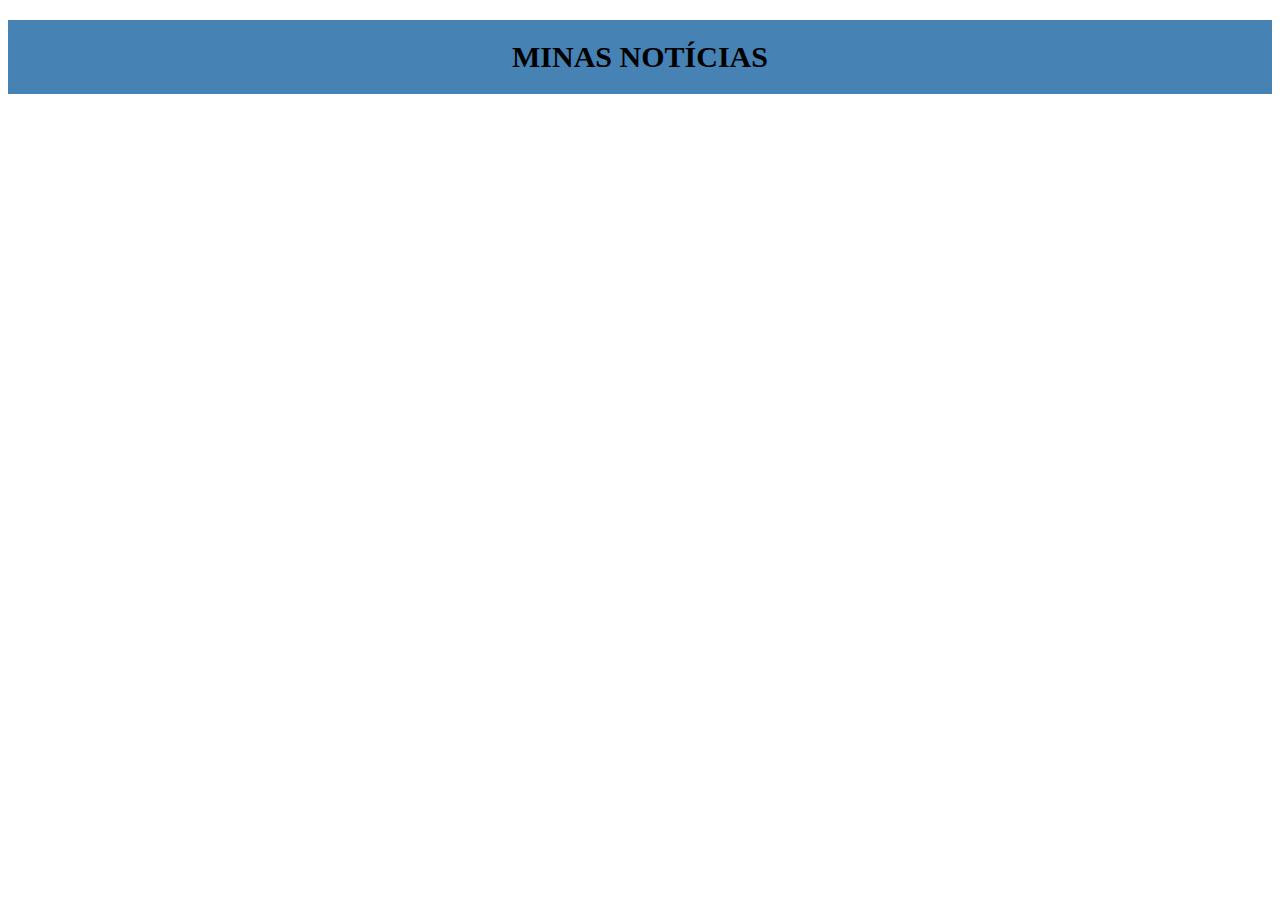
==== pagina-de-noticias/index.html @ 7f3db8dd "Projeto inicial" ====
<!DOCTYPE html>
<html lang="en">
<head>
    <meta charset="UTF-8">
    <meta http-equiv="X-UA-Compatible" content="IE=edge">
    <meta name="viewport" content="width=device-width, initial-scale=1.0">
    <title>Minas Notícias</title>
    <link rel="stylesheet" href="styles.css">


</head>


<body>
    <div class="navegador">

       <h1>MINAS NOTÍCIAS</h1>

    </div>
    
</body>
</html>
---- pagina-de-noticias/styles.css ----
.navegador h1{

    text-align: center;
    background-color:#4682B4;
    font-size: 30px;
    padding-block: 20px;
}
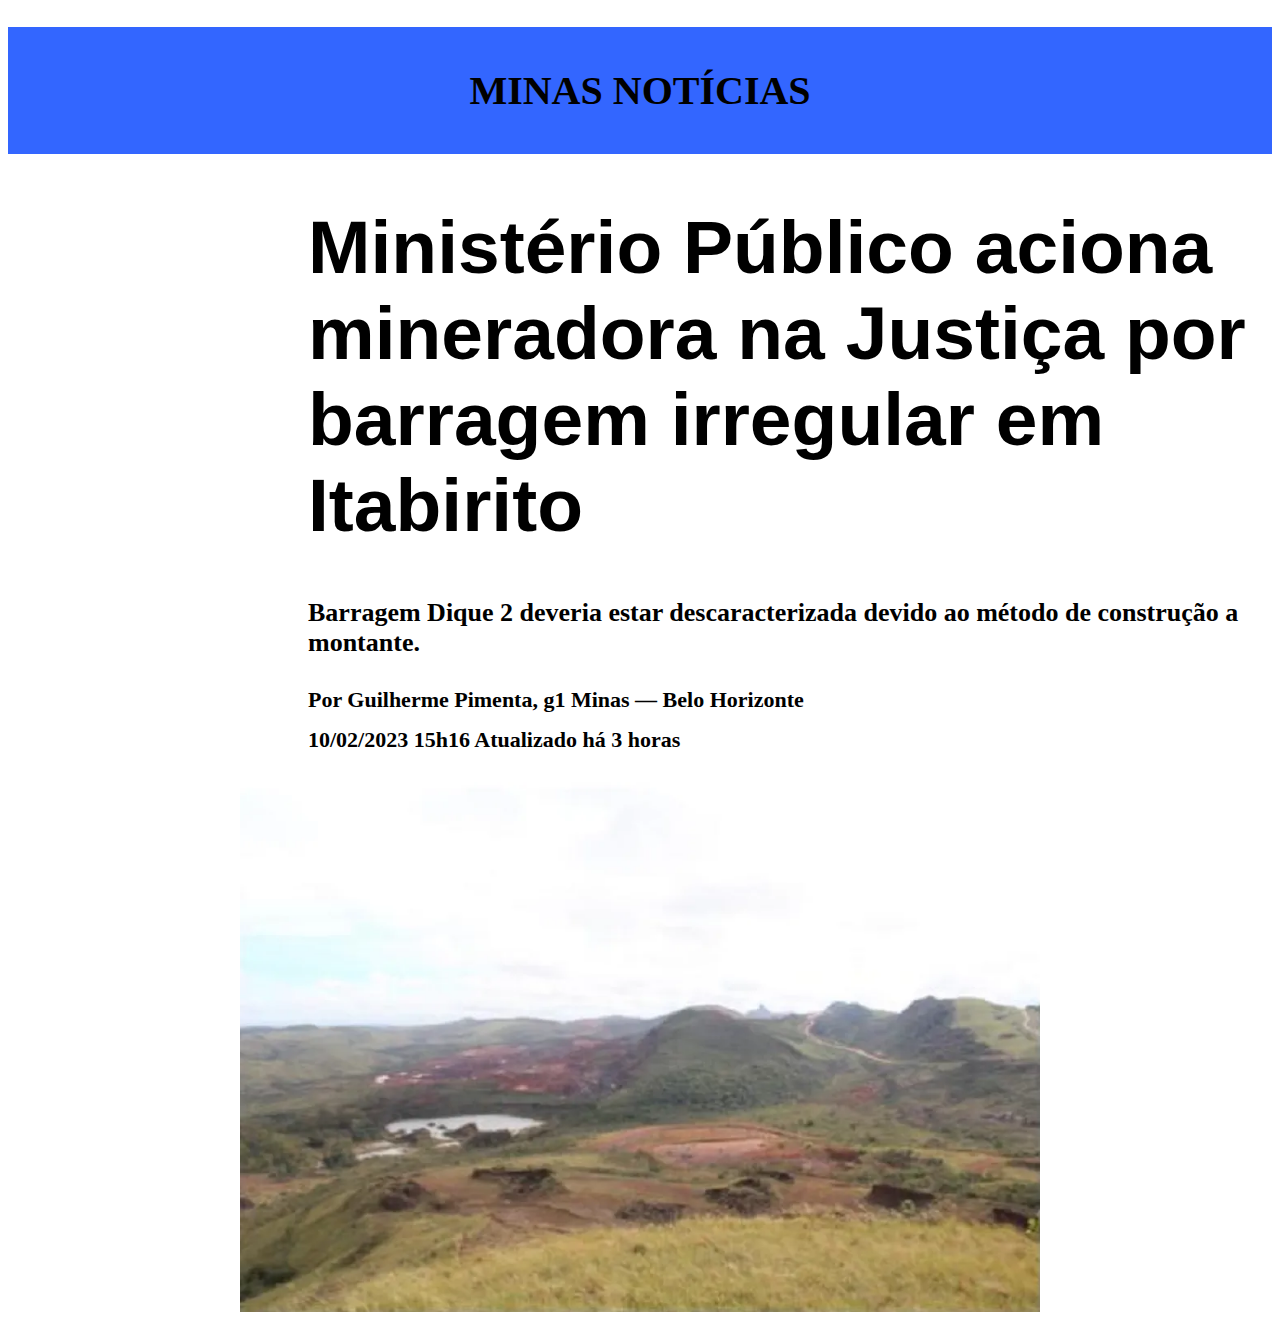
==== commit 7a669211: "Atualização do projeto" ====
--- a/pagina-de-noticias/index.html
+++ b/pagina-de-noticias/index.html
@@ -15,8 +15,19 @@
     <div class="navegador">
 
        <h1>MINAS NOTÍCIAS</h1>
+       
+    </div>
 
+    <div class="titulo">
+
+       <h1>Ministério Público aciona<br> mineradora na Justiça por<br> barragem irregular em Itabirito</h1>
+       <h2>Barragem Dique 2 deveria estar descaracterizada devido ao método de construção a montante.</h2>
+       <h3>Por Guilherme Pimenta, g1 Minas — Belo Horizonte<br>10/02/2023 15h16  Atualizado há 3 horas</h3>
+       <img src= "img/itabirito.jpg" alt="Foto de Itabirito">
+    
     </div>
+    
+    
     
 </body>
 </html>--- a/pagina-de-noticias/styles.css
+++ b/pagina-de-noticias/styles.css
@@ -1,8 +1,33 @@
 
-.navegador h1{
+.navegador h1 {
+    background-color:#3366FF;
+    text-align: center;
+    font-size: 40px;
+    padding: 40px;
 
-    text-align: center;
-    background-color:#4682B4;
-    font-size: 30px;
-    padding-block: 20px;
+           
+}
+
+.titulo h1{
+    margin-left: 300px;
+    font-size: 75px;
+    font-family:'Franklin Gothic Medium', 'Arial Narrow', Arial, sans-serif 
+}
+
+.titulo h2{
+    margin-left: 300px;
+    font-size: 26px;
+}
+
+.titulo h3{
+    margin-left: 300px;
+    font-size: 22px;
+    line-height: 40px;
+}
+
+.titulo img{
+    width: 800px;
+	display:block;
+	margin-right:auto;
+	margin-left:auto;
 }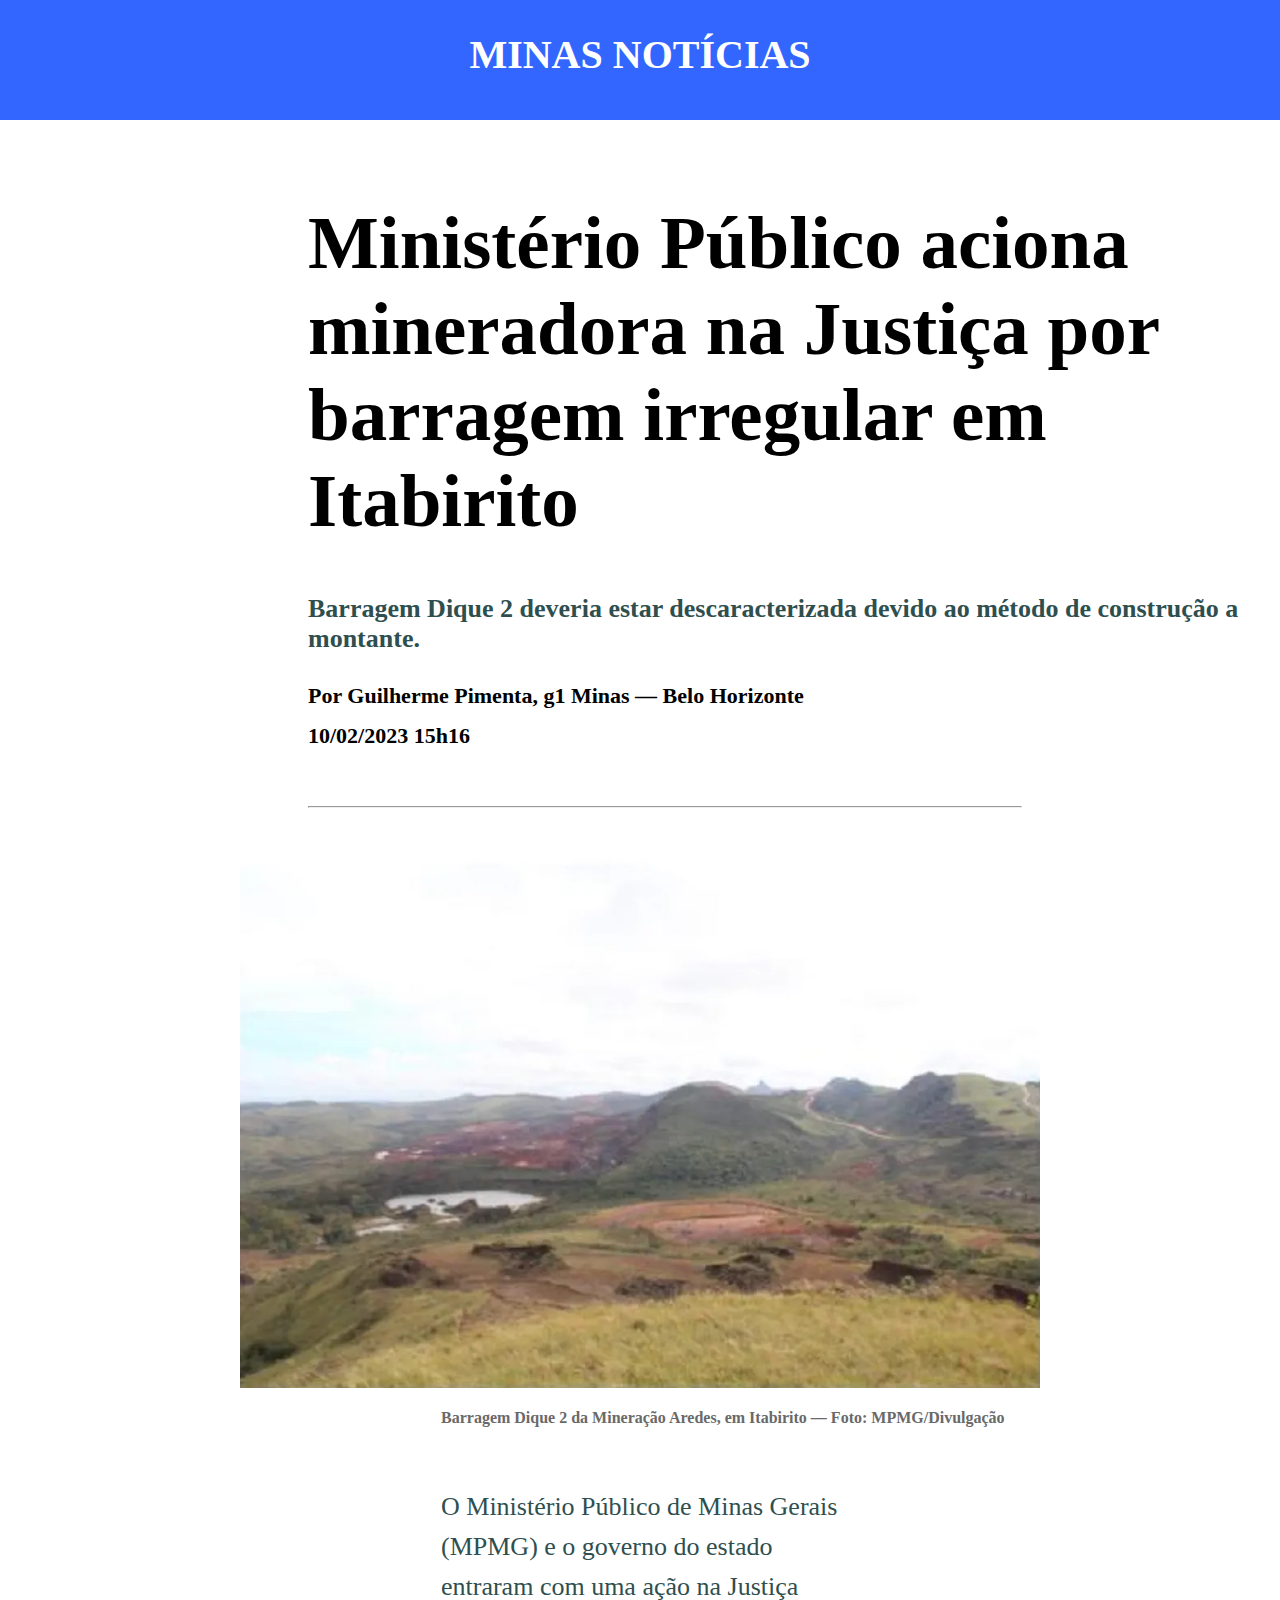
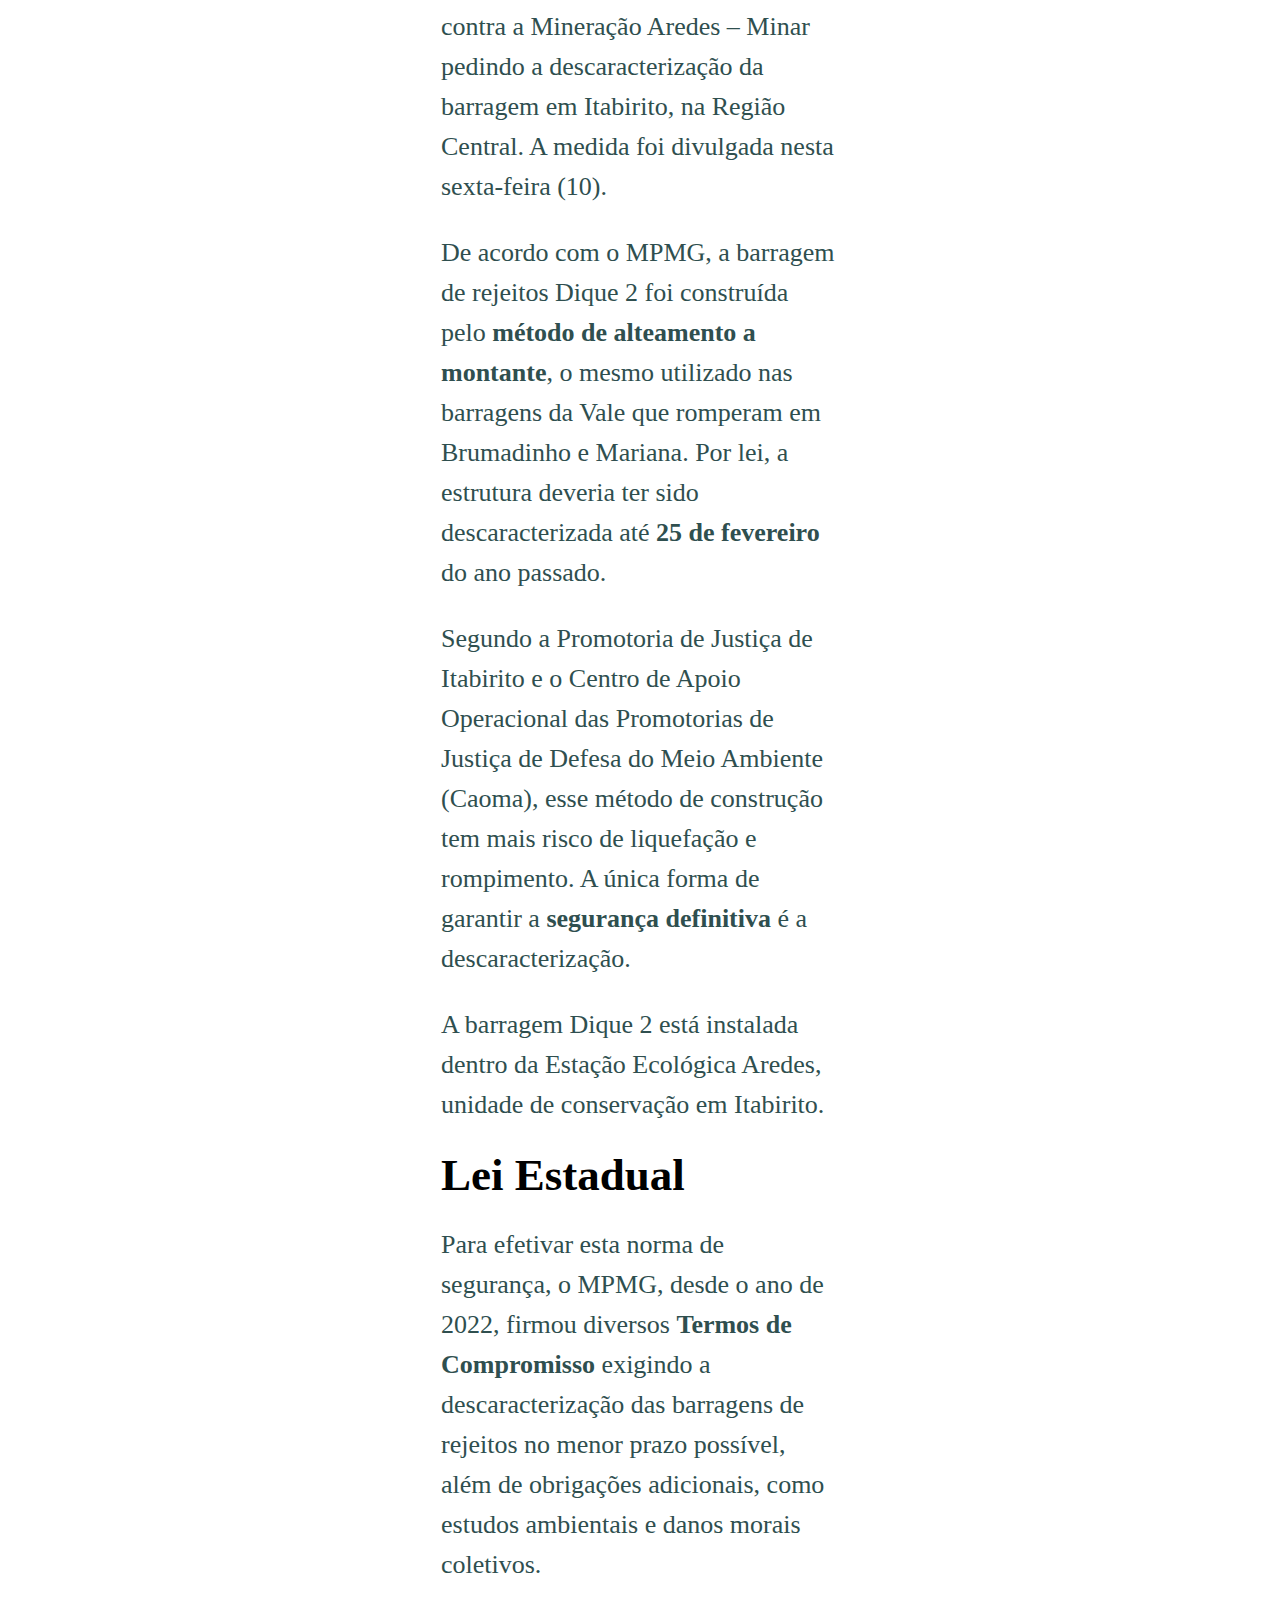
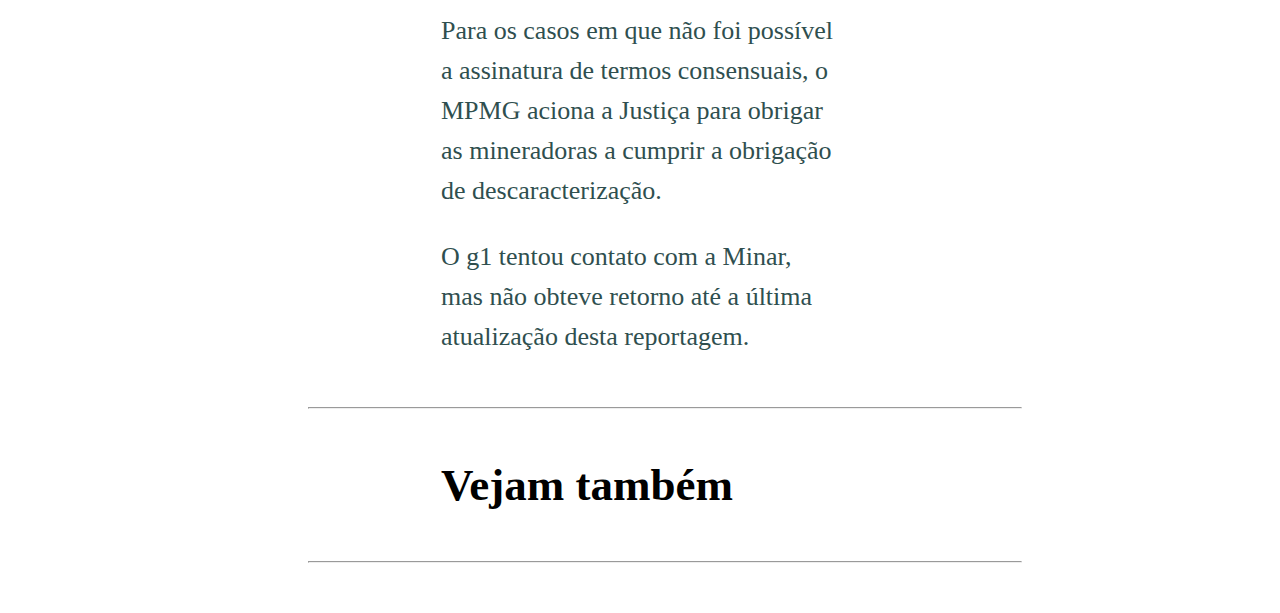
==== commit 8df31a02: "Salvando andamento do projeto" ====
--- a/pagina-de-noticias/index.html
+++ b/pagina-de-noticias/index.html
@@ -6,28 +6,79 @@
     <meta name="viewport" content="width=device-width, initial-scale=1.0">
     <title>Minas Notícias</title>
     <link rel="stylesheet" href="styles.css">
+    <script src="script.js"></script>
 
 
 </head>
 
 
 <body>
+    
     <div class="navegador">
 
        <h1>MINAS NOTÍCIAS</h1>
        
     </div>
 
+
+
     <div class="titulo">
-
+    
        <h1>Ministério Público aciona<br> mineradora na Justiça por<br> barragem irregular em Itabirito</h1>
+       
        <h2>Barragem Dique 2 deveria estar descaracterizada devido ao método de construção a montante.</h2>
-       <h3>Por Guilherme Pimenta, g1 Minas — Belo Horizonte<br>10/02/2023 15h16  Atualizado há 3 horas</h3>
+       
+       <h3>Por Guilherme Pimenta, g1 Minas — Belo Horizonte<br>10/02/2023 15h16</h3>
+       
+       <hr> 
+       
        <img src= "img/itabirito.jpg" alt="Foto de Itabirito">
+       
+       <h4>Barragem Dique 2 da Mineração Aredes, em Itabirito — Foto: MPMG/Divulgação </h4>
     
     </div>
+
+    <div class="conteudo">
+        
+        <p>O Ministério Público de Minas Gerais (MPMG) e o governo do estado entraram com uma ação na Justiça contra a Mineração Aredes – Minar pedindo a descaracterização da barragem em Itabirito, na Região Central. A medida foi divulgada nesta sexta-feira (10).
+        </p>
     
+        <p>De acordo com o MPMG, a barragem de rejeitos Dique 2 foi construída pelo <b> método de alteamento a montante</b>, o mesmo utilizado nas barragens da Vale que romperam em Brumadinho e Mariana. Por lei, a estrutura deveria ter sido descaracterizada até <b>25 de fevereiro</b> do ano passado.
+        </p>
+        
+        <p>Segundo a Promotoria de Justiça de Itabirito e o Centro de Apoio Operacional das Promotorias de Justiça de Defesa do Meio Ambiente (Caoma), esse método de construção tem mais risco de liquefação e rompimento. A única forma de garantir a <b>segurança definitiva</b> é a descaracterização.
+        </p>
+
+        <p>A barragem Dique 2 está instalada dentro da Estação Ecológica Aredes, unidade de conservação em Itabirito.
+        </p>
+
+        <h1>Lei Estadual</h1>
+
+        <p>Para efetivar esta norma de segurança, o MPMG, desde o ano de 2022, firmou diversos <b>Termos de Compromisso</b> exigindo a descaracterização das barragens de rejeitos no menor prazo possível, além de obrigações adicionais, como estudos ambientais e danos morais coletivos.
+        </p>
+
+        <p>Para os casos em que não foi possível a assinatura de termos consensuais, o MPMG aciona a Justiça para obrigar as mineradoras a cumprir a obrigação de descaracterização.
+        </p>
+
+        <p>O g1 tentou contato com a Minar, mas não obteve retorno até a última atualização desta reportagem.
+        </p>
+    </div>
+
+    <div class="extras">
+
+        <hr>
+        
+        <h1>Vejam também</h1>
+
+    </div>
+
+        <h1></h1>
+
     
-    
+
+    </body>
+
+    <hr>
+
 </body>
 </html>--- a/pagina-de-noticias/styles.css
+++ b/pagina-de-noticias/styles.css
@@ -1,28 +1,50 @@
+
 
 .navegador h1 {
     background-color:#3366FF;
     text-align: center;
     font-size: 40px;
-    padding: 40px;
-
-           
+    color: white;
+    padding-top: 30px;
+    margin: 0;
+    position: fixed;
+    top: 0;
+    left: 0;
+    width: 100%;
+    height: 90px;   
+    line-height: 50px;      
 }
 
 .titulo h1{
+    margin-top: 200px;
+    font-family: arial;
     margin-left: 300px;
     font-size: 75px;
-    font-family:'Franklin Gothic Medium', 'Arial Narrow', Arial, sans-serif 
+    font-family: arial Regular;
+
+
 }
 
 .titulo h2{
     margin-left: 300px;
     font-size: 26px;
+    font-family: arial Regular;
+    color:#2F4F4F;
+    
 }
 
 .titulo h3{
     margin-left: 300px;
     font-size: 22px;
     line-height: 40px;
+    font-family: arial Regular;
+    
+}
+
+.titulo hr{
+    margin-left: 300px;
+    margin-right: 250px;
+    margin-top: 50px;
 }
 
 .titulo img{
@@ -30,4 +52,38 @@
 	display:block;
 	margin-right:auto;
 	margin-left:auto;
-}+}
+.titulo h4{
+    margin-left: 433px;
+    font-family: arial Regular;
+    color: #696969;
+    margin-bottom: 60px;
+}
+
+.conteudo {
+    margin-left: 433px;
+    margin-right:433px;
+    font-size: 26px;
+    line-height: 40px;
+    font-family: arial Regular;
+    color: #2F4F4F;
+}
+
+.conteudo h1{
+    font-size: 45px;
+    font-family: arial Regular;
+    color:black;
+}
+
+.extras h1{
+    font-size: 45px;
+    font-family: arial Regular;
+    color:black;
+    margin-left: 433px;
+}
+body hr{
+    margin-left: 300px;
+    margin-right: 250px;
+    margin-top: 50px;
+    margin-bottom: 50px;
+
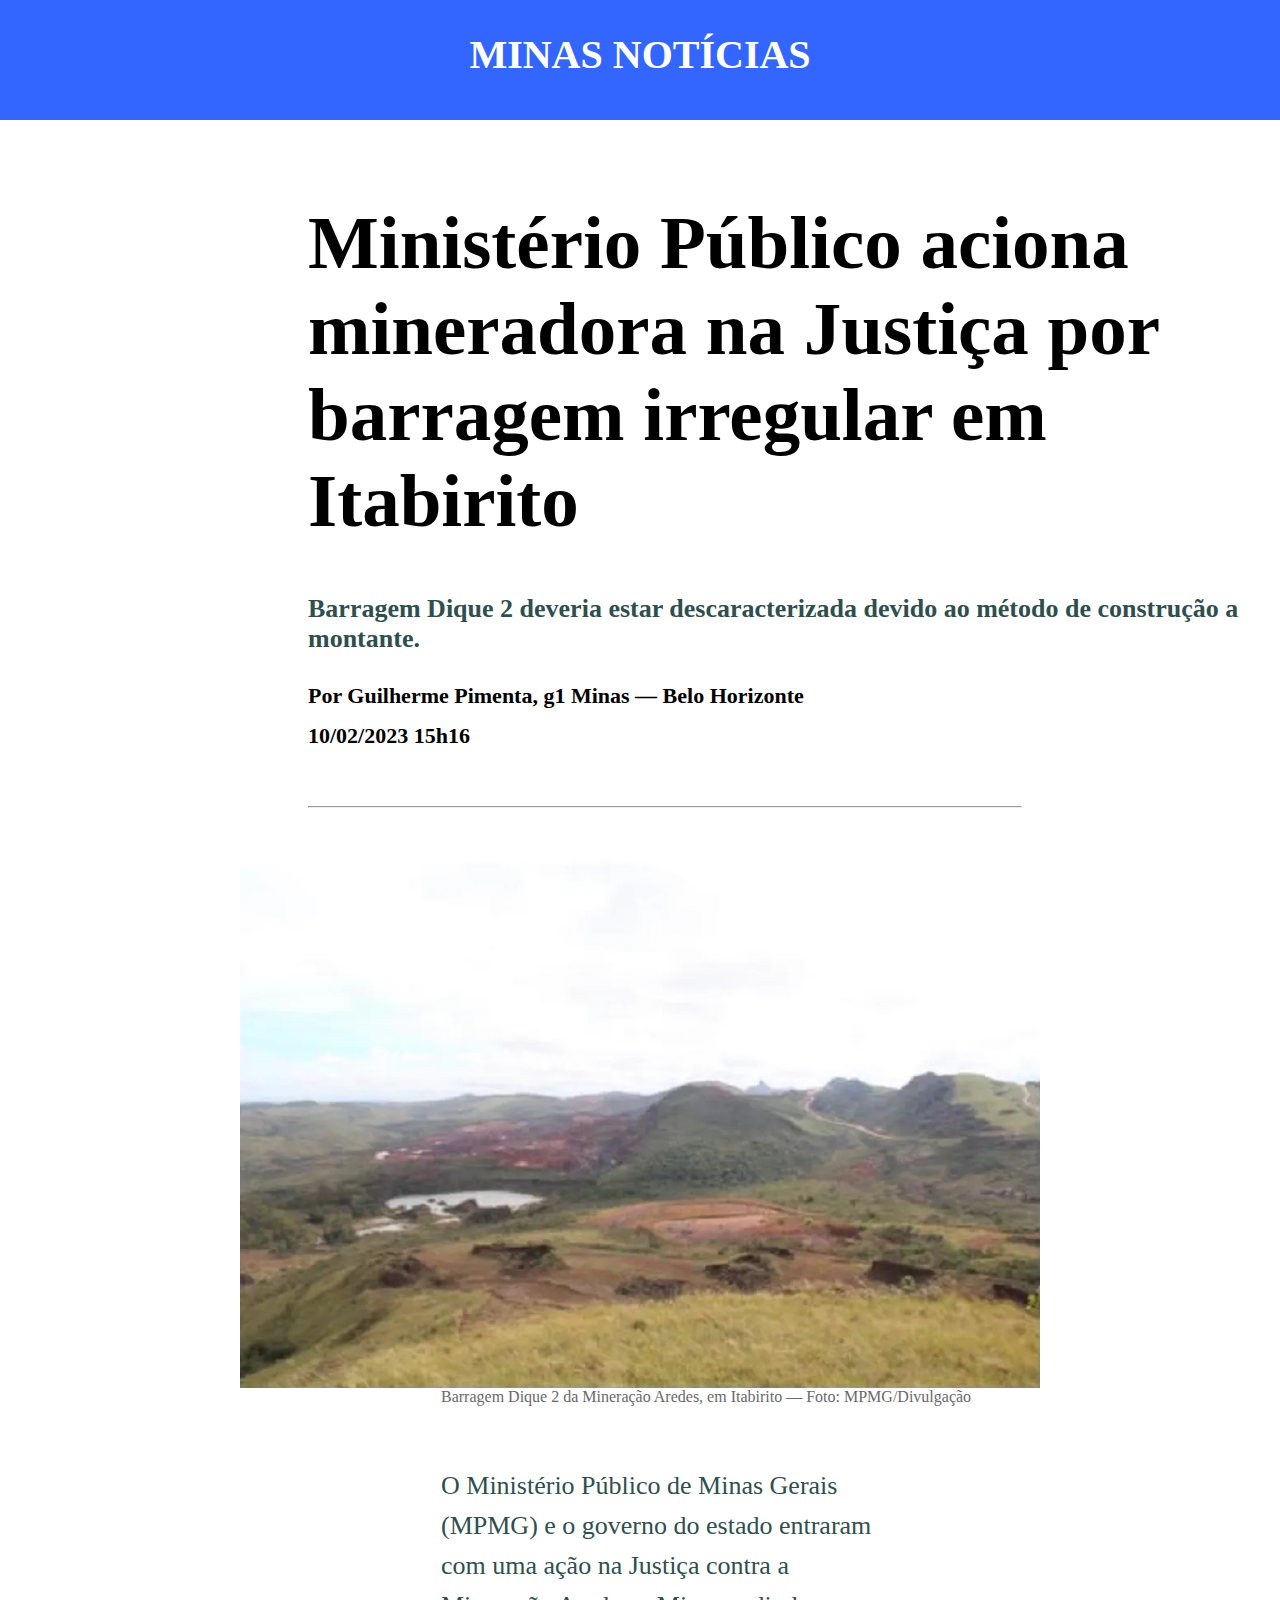
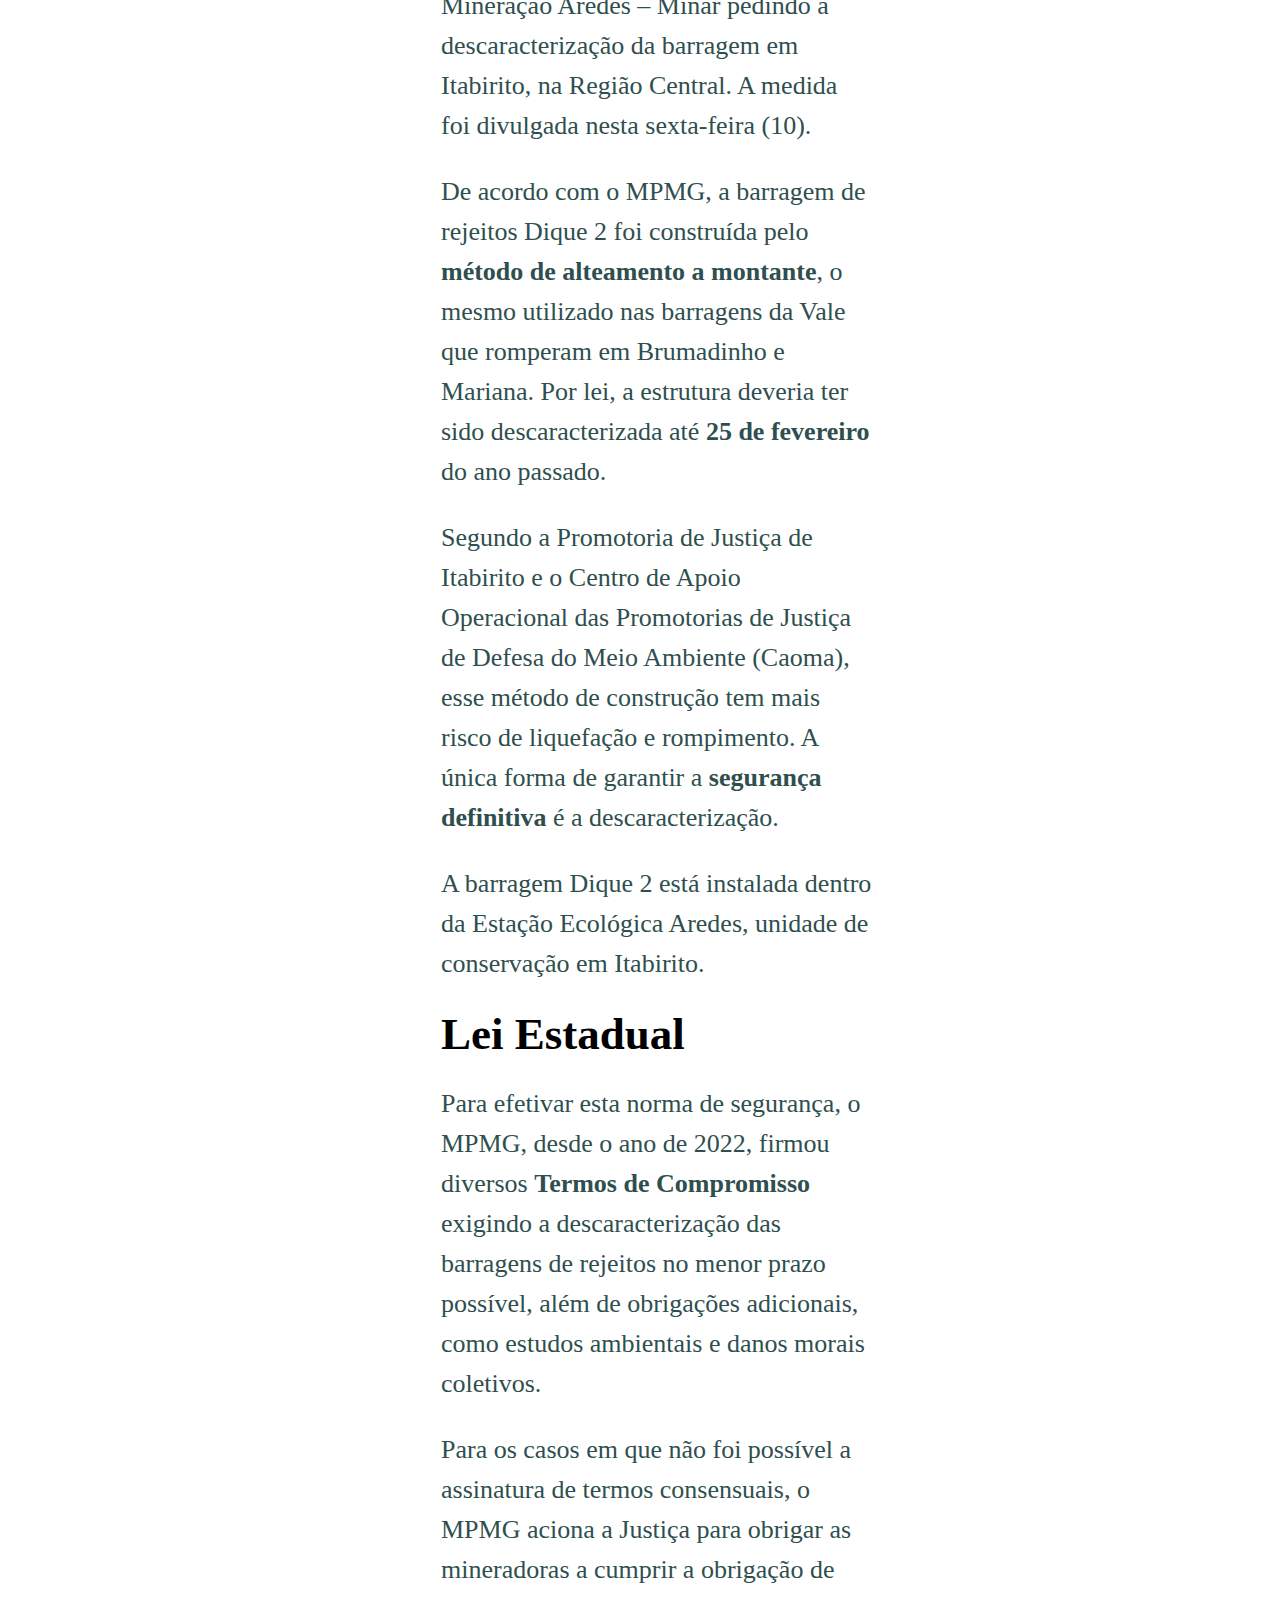
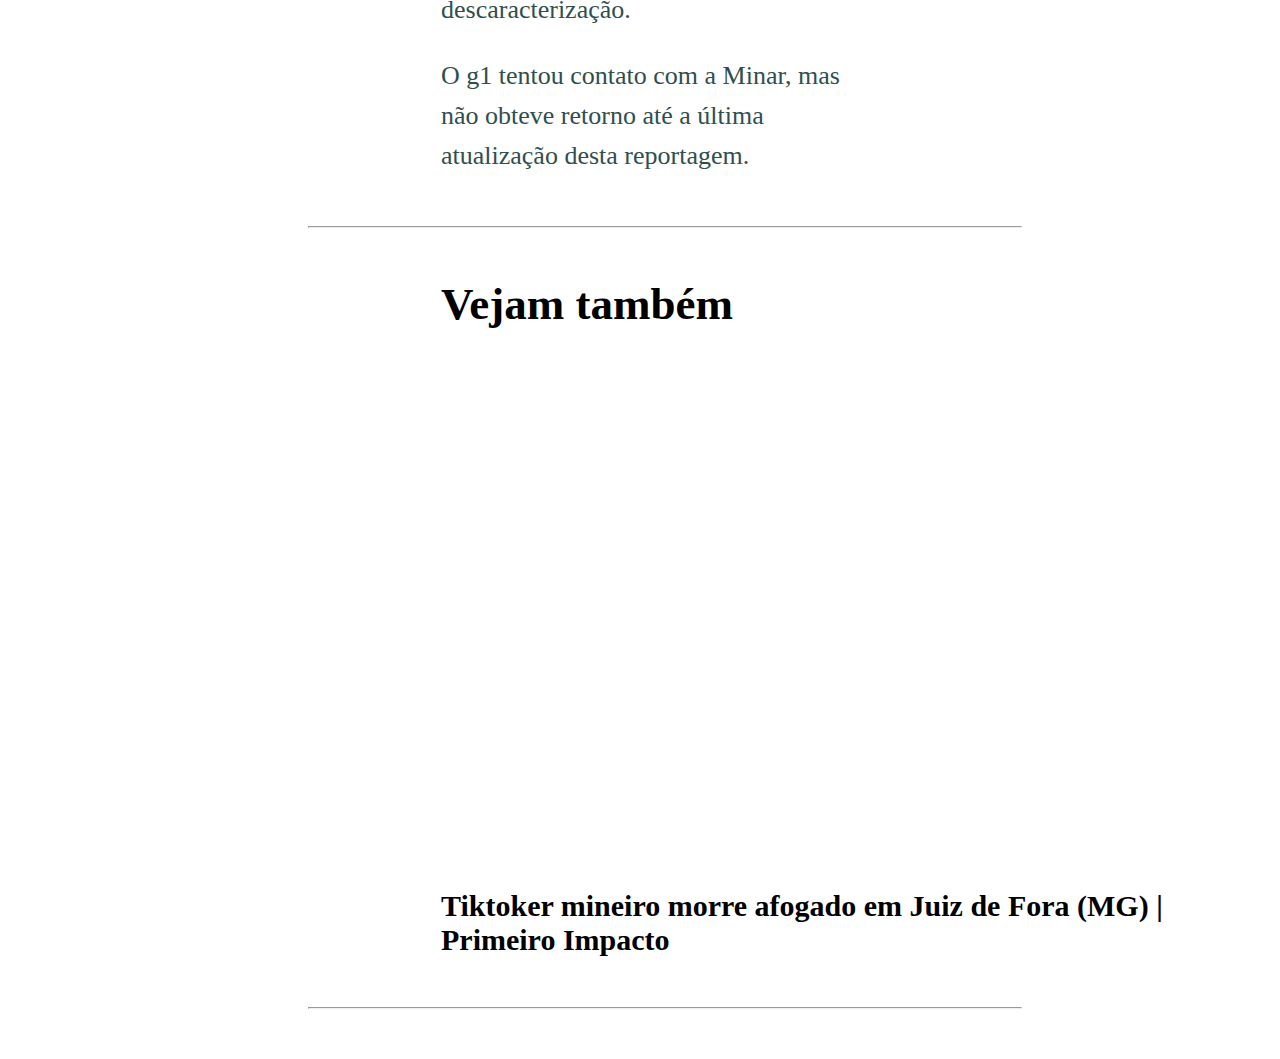
==== commit 6675f1e0: "Atualização do projeto" ====
--- a/pagina-de-noticias/index.html
+++ b/pagina-de-noticias/index.html
@@ -1,28 +1,33 @@
 <!DOCTYPE html>
+
 <html lang="en">
+
 <head>
+
     <meta charset="UTF-8">
+
     <meta http-equiv="X-UA-Compatible" content="IE=edge">
+
     <meta name="viewport" content="width=device-width, initial-scale=1.0">
+
     <title>Minas Notícias</title>
+
     <link rel="stylesheet" href="styles.css">
-    <script src="script.js"></script>
-
+    
 
 </head>
 
 
 <body>
-    
+          
     <div class="navegador">
 
        <h1>MINAS NOTÍCIAS</h1>
-       
+
+             
     </div>
 
-
-
-    <div class="titulo">
+      <div class="titulo">
     
        <h1>Ministério Público aciona<br> mineradora na Justiça por<br> barragem irregular em Itabirito</h1>
        
@@ -34,7 +39,7 @@
        
        <img src= "img/itabirito.jpg" alt="Foto de Itabirito">
        
-       <h4>Barragem Dique 2 da Mineração Aredes, em Itabirito — Foto: MPMG/Divulgação </h4>
+       <figcaption>Barragem Dique 2 da Mineração Aredes, em Itabirito — Foto: MPMG/Divulgação</figcaption>
     
     </div>
 
@@ -62,6 +67,7 @@
 
         <p>O g1 tentou contato com a Minar, mas não obteve retorno até a última atualização desta reportagem.
         </p>
+
     </div>
 
     <div class="extras">
@@ -70,15 +76,19 @@
         
         <h1>Vejam também</h1>
 
+        <iframe src= "https://www.youtube.com/embed/0gx0jn6XjVs" frameborder="0" width="620" height="500"></iframesrc>
+             
+        </iframe>
+
+        <h2> Tiktoker mineiro morre afogado em Juiz de Fora (MG) | Primeiro Impacto </h2>
+
     </div>
 
         <h1></h1>
 
     
-
-    </body>
-
-    <hr>
+        <hr>
 
 </body>
+
 </html>--- a/pagina-de-noticias/styles.css
+++ b/pagina-de-noticias/styles.css
@@ -14,6 +14,7 @@
     height: 90px;   
     line-height: 50px;      
 }
+
 
 .titulo h1{
     margin-top: 200px;
@@ -53,7 +54,9 @@
 	margin-right:auto;
 	margin-left:auto;
 }
-.titulo h4{
+
+figcaption{
+
     margin-left: 433px;
     font-family: arial Regular;
     color: #696969;
@@ -62,7 +65,7 @@
 
 .conteudo {
     margin-left: 433px;
-    margin-right:433px;
+    margin-right:400px;
     font-size: 26px;
     line-height: 40px;
     font-family: arial Regular;
@@ -81,9 +84,32 @@
     color:black;
     margin-left: 433px;
 }
+
+.iframe{
+    position: relative;
+    text-align: center;
+}
+
+.extras iframe{
+    margin-left: 433px;
+}
+
+.extras h2{
+    font-size: 30px;
+    margin-left: 433px;
+    font-family: arial Regular;
+    color: black;
+    
+}
+
 body hr{
     margin-left: 300px;
     margin-right: 250px;
     margin-top: 50px;
     margin-bottom: 50px;
 
+}
+
+
+
+    
